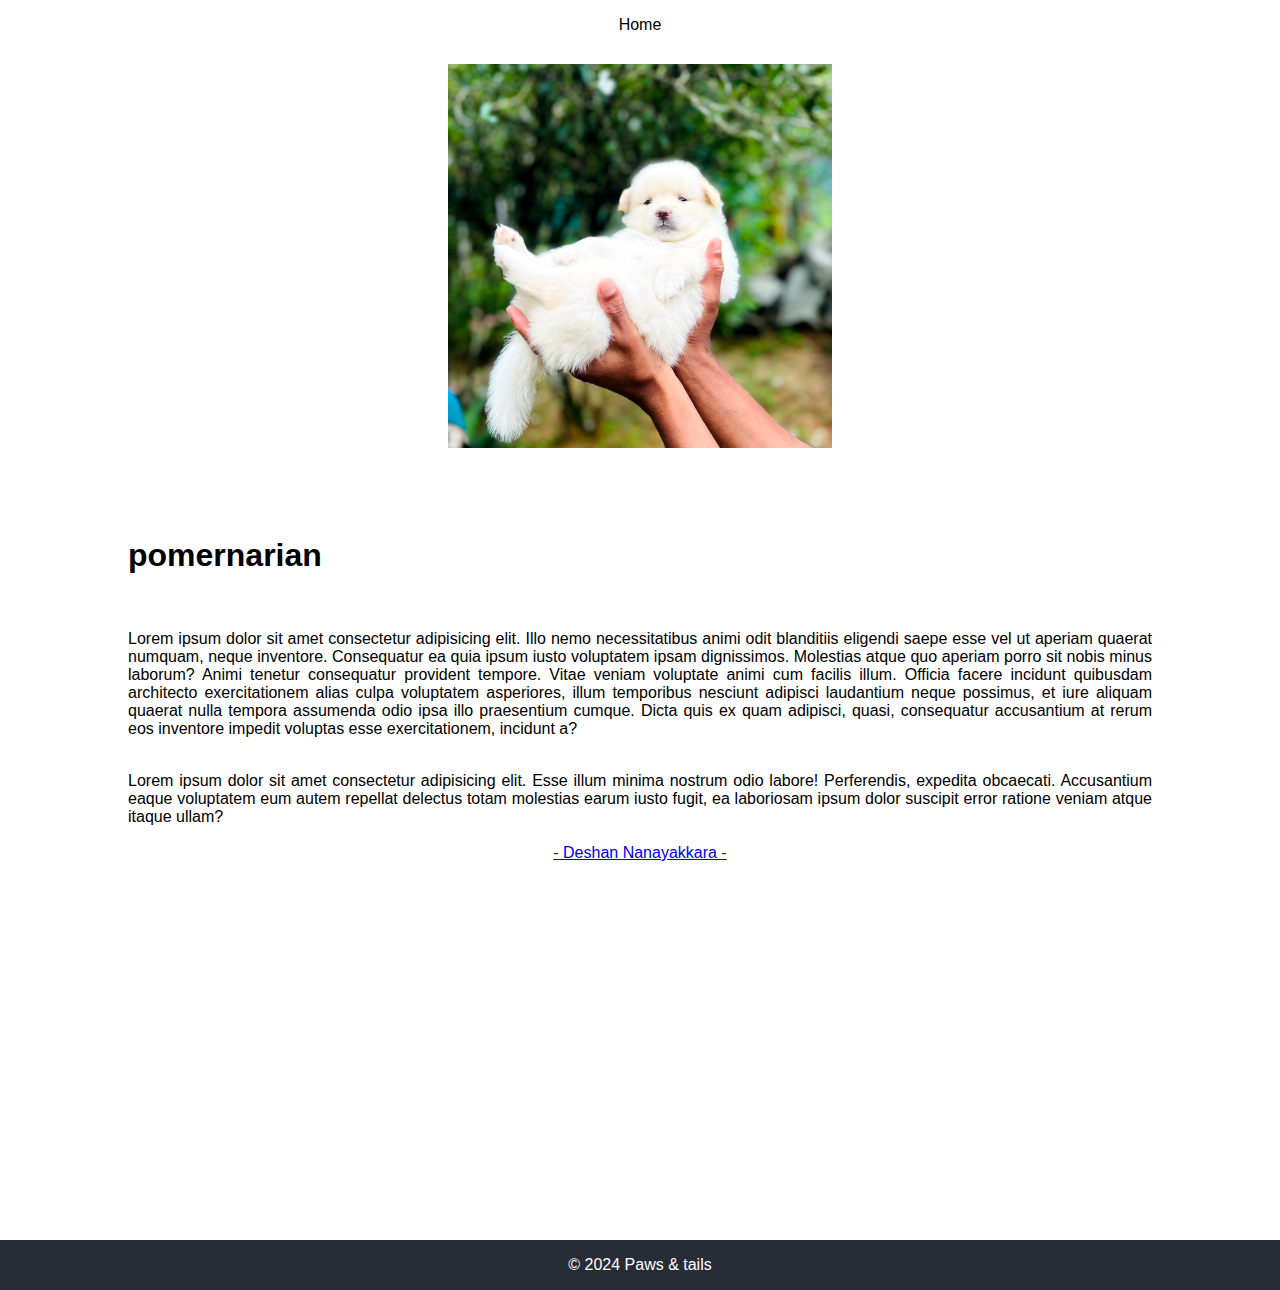
==== blogs/Pomernarian.html @ db6d9ea2 "first commit" ====
<!DOCTYPE html>
<html lang="en">
<head>
    <meta charset="UTF-8">
    <meta name="viewport" content="width=device-width, initial-scale=1.0">
    <title>Pomernarian</title>
    <style>
        body {
        margin: 0;
        font-family: Arial, sans-serif;
        /* display: flex; */
        background-color: rgb(255, 255, 255);
        text-align: center;
        align-items: center;
        
    }
    /* Navigation Bar */
    .navbar {
        position: fixed;
        top: 0;
        width: 100%;
        background-color: #ffffff;
        overflow: hidden;
        text-align: center;
    }

    .navbar a {
        display: inline-block;
        padding: 1em 3em;
        text-decoration: none;
        color: black;
    }
    p{
        left: 20vw;
        right: 20vw;
    }

    .navbar a:hover {
        /* background-color: #ddd; */
        color: #742d64;
    }
    /* underline hover */
    /* Apply default styles to the span */
    .underline-hover {
  position: relative; /* Ensure proper positioning of pseudo-element */
  cursor: pointer; /* Change cursor to pointer on hover */
}

/* Create a pseudo-element for the underline */
.underline-hover::before {
  content: ''; /* Required for pseudo-elements */
  position: absolute; /* Position relative to the parent element */
  width: 0; /* Initial width of the underline */
  height: 4px; /* Thickness of the underline */
  bottom: 0; /* Position at the bottom */
  left: 0; /* Start from the left */
  background-color: #742d64; /* Initial color of the underline */
  transition: width 0.5s ease; /* Smooth transition effect for width */
}

/* Expand the underline on hover */
.underline-hover:hover::before {
  width: 100%; /* Expand to full width on hover */
}
.contentBox{
    text-align: justify;
    margin-left: 10%;
    margin-right: 10%;

}
.image{
    padding: 5%;
    width: 30vw;
}
footer {
        background-color: #282c34;
        color: white;
        padding: 1em 0;
        text-align: center;
        
        margin-top: 40vh;
    }

    footer p {
        margin: 0;
    }
    .author{
        text-align: center;
        color: black;
    }
    .author:hover{
        color: #742d64;
    }

    </style>
</head>
<body>
    <div class="navbar">
    <a href="http://127.0.0.1:5500/index.html" class="underline-hover">Home</a>
  </div>
  
  <img src="/assests/pomernarian.jpg" alt="" class="image">
  <div class="contentBox">
    <h1>pomernarian</h1>
  <br>
  <p>Lorem ipsum dolor sit amet consectetur adipisicing elit. Illo nemo necessitatibus animi odit blanditiis eligendi saepe esse vel ut aperiam quaerat numquam, neque inventore. Consequatur ea quia ipsum iusto voluptatem ipsam dignissimos. Molestias atque quo aperiam porro sit nobis minus laborum? Animi tenetur consequatur provident tempore. Vitae veniam voluptate animi cum facilis illum. Officia facere incidunt quibusdam architecto exercitationem alias culpa voluptatem asperiores, illum temporibus nesciunt adipisci laudantium neque possimus, et iure aliquam quaerat nulla tempora assumenda odio ipsa illo praesentium cumque. Dicta quis ex quam adipisci, quasi, consequatur accusantium at rerum eos inventore impedit voluptas esse exercitationem, incidunt a?</p>
  <br>Lorem ipsum dolor sit amet consectetur adipisicing elit. Esse illum minima nostrum odio labore! Perferendis, expedita obcaecati. Accusantium eaque voluptatem eum autem repellat delectus totam molestias earum iusto fugit, ea laboriosam ipsum dolor suscipit error ratione veniam atque itaque ullam?
    
  </div>
  <br>
  <div class="author"><a href="https://web.facebook.com/profile.php?id=100071647962778">-  Deshan Nanayakkara  -</a></div>
  <br>
  <footer>
    <p>&copy; 2024 Paws & tails</p>
</footer>
</body>
</html>
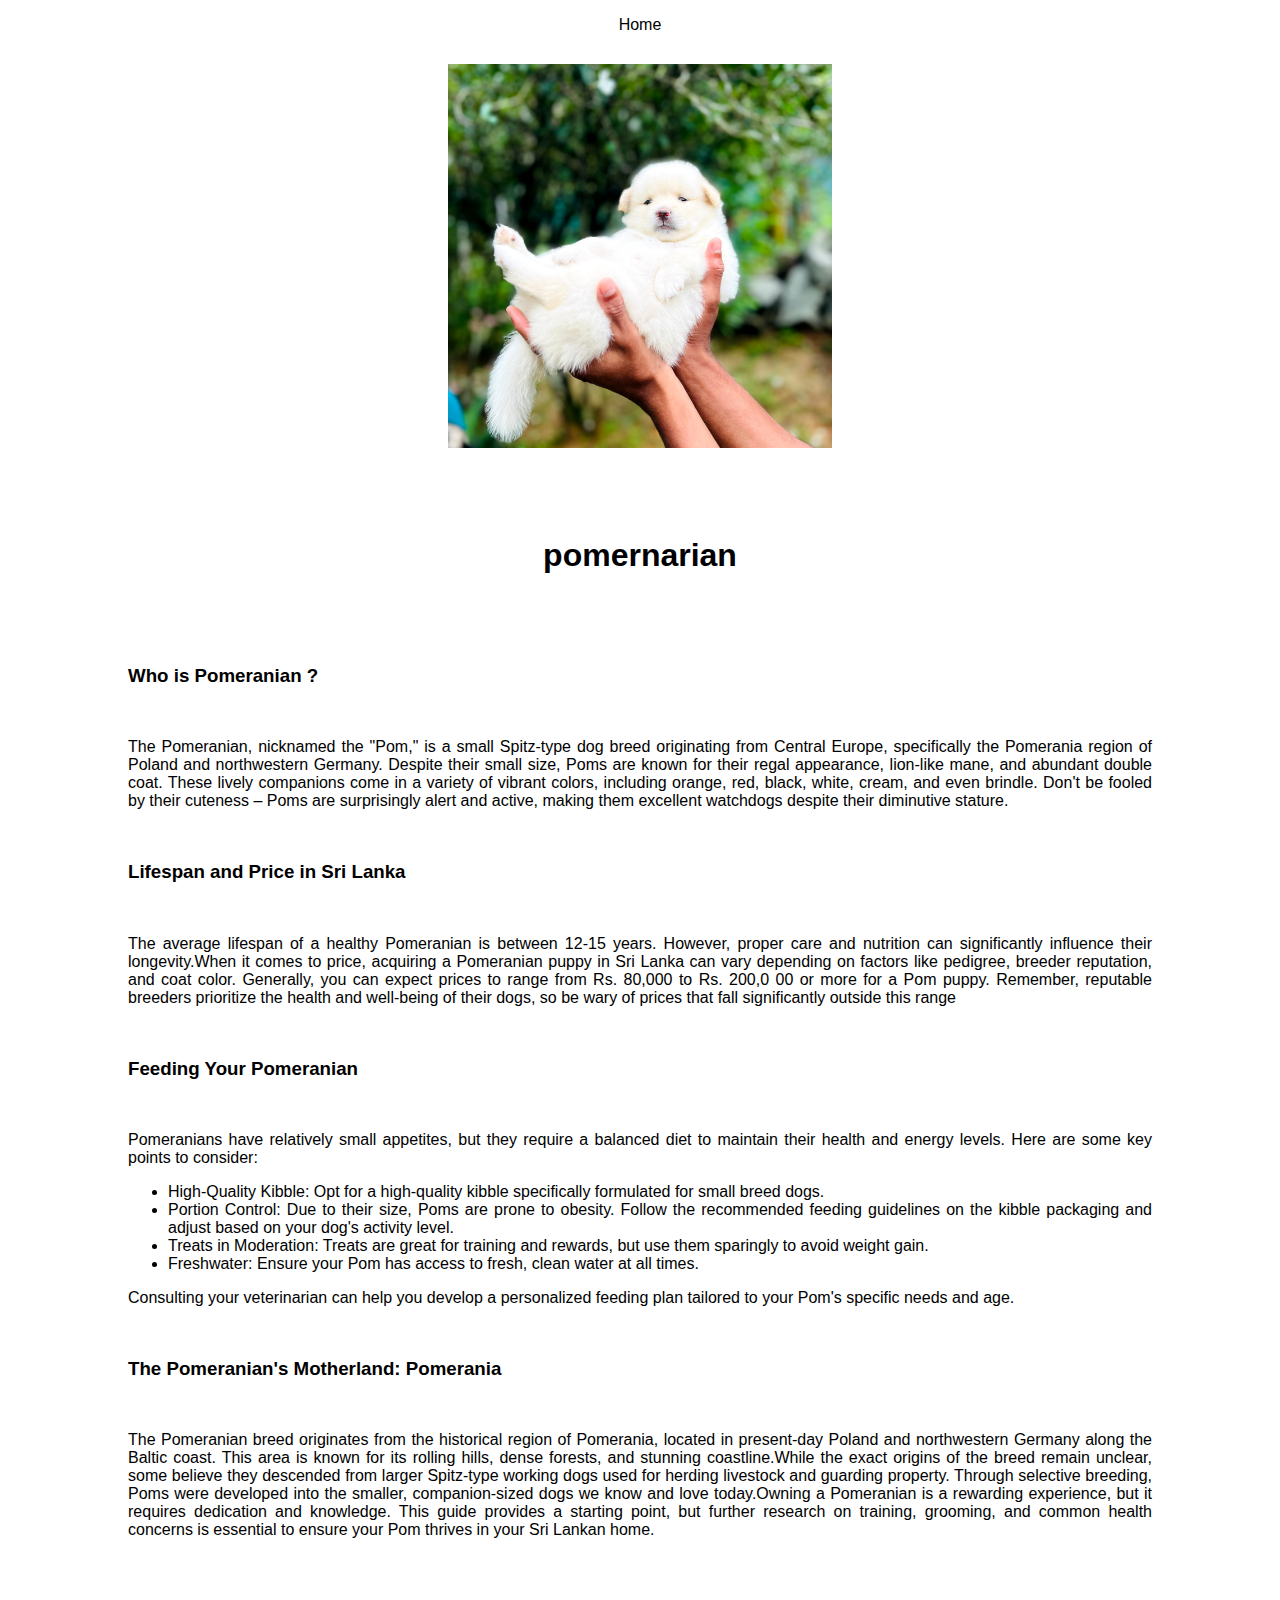
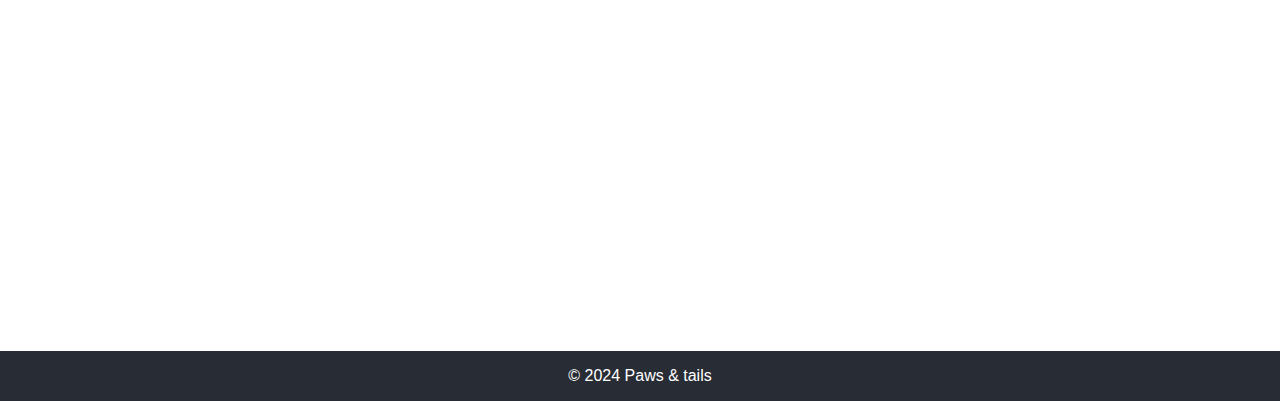
==== commit cea8f0bb: "Completed" ====
--- a/blogs/Pomernarian.html
+++ b/blogs/Pomernarian.html
@@ -4,95 +4,8 @@
     <meta charset="UTF-8">
     <meta name="viewport" content="width=device-width, initial-scale=1.0">
     <title>Pomernarian</title>
-    <style>
-        body {
-        margin: 0;
-        font-family: Arial, sans-serif;
-        /* display: flex; */
-        background-color: rgb(255, 255, 255);
-        text-align: center;
-        align-items: center;
-        
-    }
-    /* Navigation Bar */
-    .navbar {
-        position: fixed;
-        top: 0;
-        width: 100%;
-        background-color: #ffffff;
-        overflow: hidden;
-        text-align: center;
-    }
+    <link rel="stylesheet" href="/Blogsites.css">
 
-    .navbar a {
-        display: inline-block;
-        padding: 1em 3em;
-        text-decoration: none;
-        color: black;
-    }
-    p{
-        left: 20vw;
-        right: 20vw;
-    }
-
-    .navbar a:hover {
-        /* background-color: #ddd; */
-        color: #742d64;
-    }
-    /* underline hover */
-    /* Apply default styles to the span */
-    .underline-hover {
-  position: relative; /* Ensure proper positioning of pseudo-element */
-  cursor: pointer; /* Change cursor to pointer on hover */
-}
-
-/* Create a pseudo-element for the underline */
-.underline-hover::before {
-  content: ''; /* Required for pseudo-elements */
-  position: absolute; /* Position relative to the parent element */
-  width: 0; /* Initial width of the underline */
-  height: 4px; /* Thickness of the underline */
-  bottom: 0; /* Position at the bottom */
-  left: 0; /* Start from the left */
-  background-color: #742d64; /* Initial color of the underline */
-  transition: width 0.5s ease; /* Smooth transition effect for width */
-}
-
-/* Expand the underline on hover */
-.underline-hover:hover::before {
-  width: 100%; /* Expand to full width on hover */
-}
-.contentBox{
-    text-align: justify;
-    margin-left: 10%;
-    margin-right: 10%;
-
-}
-.image{
-    padding: 5%;
-    width: 30vw;
-}
-footer {
-        background-color: #282c34;
-        color: white;
-        padding: 1em 0;
-        text-align: center;
-        
-        margin-top: 40vh;
-    }
-
-    footer p {
-        margin: 0;
-    }
-    .author{
-        text-align: center;
-        color: black;
-    }
-    .author:hover{
-        color: #742d64;
-    }
-
-    </style>
 </head>
 <body>
     <div class="navbar">
@@ -103,15 +16,32 @@
   <div class="contentBox">
     <h1>pomernarian</h1>
   <br>
-  <p>Lorem ipsum dolor sit amet consectetur adipisicing elit. Illo nemo necessitatibus animi odit blanditiis eligendi saepe esse vel ut aperiam quaerat numquam, neque inventore. Consequatur ea quia ipsum iusto voluptatem ipsam dignissimos. Molestias atque quo aperiam porro sit nobis minus laborum? Animi tenetur consequatur provident tempore. Vitae veniam voluptate animi cum facilis illum. Officia facere incidunt quibusdam architecto exercitationem alias culpa voluptatem asperiores, illum temporibus nesciunt adipisci laudantium neque possimus, et iure aliquam quaerat nulla tempora assumenda odio ipsa illo praesentium cumque. Dicta quis ex quam adipisci, quasi, consequatur accusantium at rerum eos inventore impedit voluptas esse exercitationem, incidunt a?</p>
-  <br>Lorem ipsum dolor sit amet consectetur adipisicing elit. Esse illum minima nostrum odio labore! Perferendis, expedita obcaecati. Accusantium eaque voluptatem eum autem repellat delectus totam molestias earum iusto fugit, ea laboriosam ipsum dolor suscipit error ratione veniam atque itaque ullam?
-    
+  <h3>Who is Pomeranian ?</h3>
+  <p>The Pomeranian, nicknamed the "Pom," is a small Spitz-type dog breed originating from Central Europe, specifically the Pomerania region of Poland and northwestern Germany.  Despite their small size, Poms are known for their regal appearance, lion-like mane, and abundant double coat.
+
+    These lively companions come in a variety of vibrant colors, including orange, red, black, white, cream, and even brindle. Don't be fooled by their cuteness – Poms are surprisingly alert and active, making them excellent watchdogs despite their diminutive stature.</p> 
+
+    <h3>Lifespan and Price in Sri Lanka</h3>
+    <p>The average lifespan of a healthy Pomeranian is between 12-15 years.  However, proper care and nutrition can significantly influence their longevity.When it comes to price, acquiring a Pomeranian puppy in Sri Lanka can vary depending on factors like pedigree, breeder reputation, and coat color.  Generally, you can expect prices to range from Rs. 80,000 to Rs. 200,0  00 or more  for a Pom puppy.  Remember, reputable breeders prioritize the health and well-being of their dogs, so be wary of prices that fall significantly outside this range</p>
+        <h3>Feeding Your Pomeranian</h3>
+        <p>Pomeranians have relatively small appetites, but they require a balanced diet to maintain their health and energy levels.  Here are some key points to consider:</p>
+        <p><ul>
+            <li>High-Quality Kibble: Opt for a high-quality kibble specifically formulated for small breed dogs.</li>
+            <li>Portion Control: Due to their size, Poms are prone to obesity. Follow the recommended feeding guidelines on the kibble packaging and adjust based on your dog's activity level.</li>
+            <li>Treats in Moderation: Treats are great for training and rewards, but use them sparingly to avoid weight gain.</li>
+            <li>Freshwater: Ensure your Pom has access to fresh, clean water at all times.</li>
+        </ul></p>
+        <p>Consulting your veterinarian can help you develop a personalized feeding plan tailored to your Pom's specific needs and age.</p>
+        <h3>The Pomeranian's Motherland: Pomerania</h3>
+        <p>The Pomeranian breed originates from the historical region of Pomerania, located in present-day Poland and northwestern Germany along the Baltic coast.  This area is known for its rolling hills, dense forests, and stunning coastline.While the exact origins of the breed remain unclear, some believe they descended from larger Spitz-type working dogs used for herding livestock and guarding property. Through selective breeding, Poms were developed into the smaller, companion-sized dogs we know and love today.Owning a Pomeranian is a rewarding experience, but it requires dedication and knowledge.  This guide provides a starting point, but further research on training, grooming, and common health concerns is essential to ensure your Pom thrives in your Sri Lankan home.</p>
   </div>
   <br>
-  <div class="author"><a href="https://web.facebook.com/profile.php?id=100071647962778">-  Deshan Nanayakkara  -</a></div>
+  <!-- <div class="author"><a href="https://web.facebook.com/profile.php?id=100071647962778">-  Deshan Nanayakkara  -</a></div> -->
   <br>
   <footer>
     <p>&copy; 2024 Paws & tails</p>
 </footer>
 </body>
-</html>+</html>
+
+<!-- https://www.codesdope.com/blog/article/12-creative-css-and-javascript-text-typing-animati/ -->--- a/Blogsites.css
+++ b/Blogsites.css
@@ -0,0 +1,94 @@
+body {
+    margin: 0;
+    font-family: Arial, sans-serif;
+    /* display: flex; */
+    background-color: rgb(255, 255, 255);
+    text-align: center;
+    align-items: center;
+    
+}
+/* Navigation Bar */
+.navbar {
+    position: fixed;
+    top: 0;
+    width: 100%;
+    background-color: #ffffff;
+    overflow: hidden;
+    text-align: center;
+}
+
+.navbar a {
+    display: inline-block;
+    padding: 1em 3em;
+    text-decoration: none;
+    color: black;
+}
+p{
+    left: 20vw;
+    right: 20vw;
+}
+
+.navbar a:hover {
+    /* background-color: #ddd; */
+    color: #742d64;
+}
+/* underline hover */
+/* Apply default styles to the span */
+.underline-hover {
+position: relative; /* Ensure proper positioning of pseudo-element */
+cursor: pointer; /* Change cursor to pointer on hover */
+}
+
+/* Create a pseudo-element for the underline */
+.underline-hover::before {
+content: ''; /* Required for pseudo-elements */
+position: absolute; /* Position relative to the parent element */
+width: 0; /* Initial width of the underline */
+height: 4px; /* Thickness of the underline */
+bottom: 0; /* Position at the bottom */
+left: 0; /* Start from the left */
+background-color: #742d64; /* Initial color of the underline */
+transition: width 0.5s ease; /* Smooth transition effect for width */
+}
+
+/* Expand the underline on hover */
+.underline-hover:hover::before {
+width: 100%; /* Expand to full width on hover */
+}
+.contentBox{
+text-align: justify;
+margin-left: 10%;
+margin-right: 10%;
+
+}
+.image{
+padding: 5%;
+width: 30vw;
+}
+footer {
+    background-color: #282c34;
+    color: white;
+    padding: 1em 0;
+    text-align: center;
+    
+    margin-top: 40vh;
+}
+
+footer p {
+    margin: 0;
+}
+.author{
+    text-align: center;
+    color: black;
+}
+.author:hover{
+    color: #742d64;
+}
+h3{
+    margin-top: 5%;
+    margin-bottom: 5%;
+}
+h1{
+    text-align: center;
+}
+
